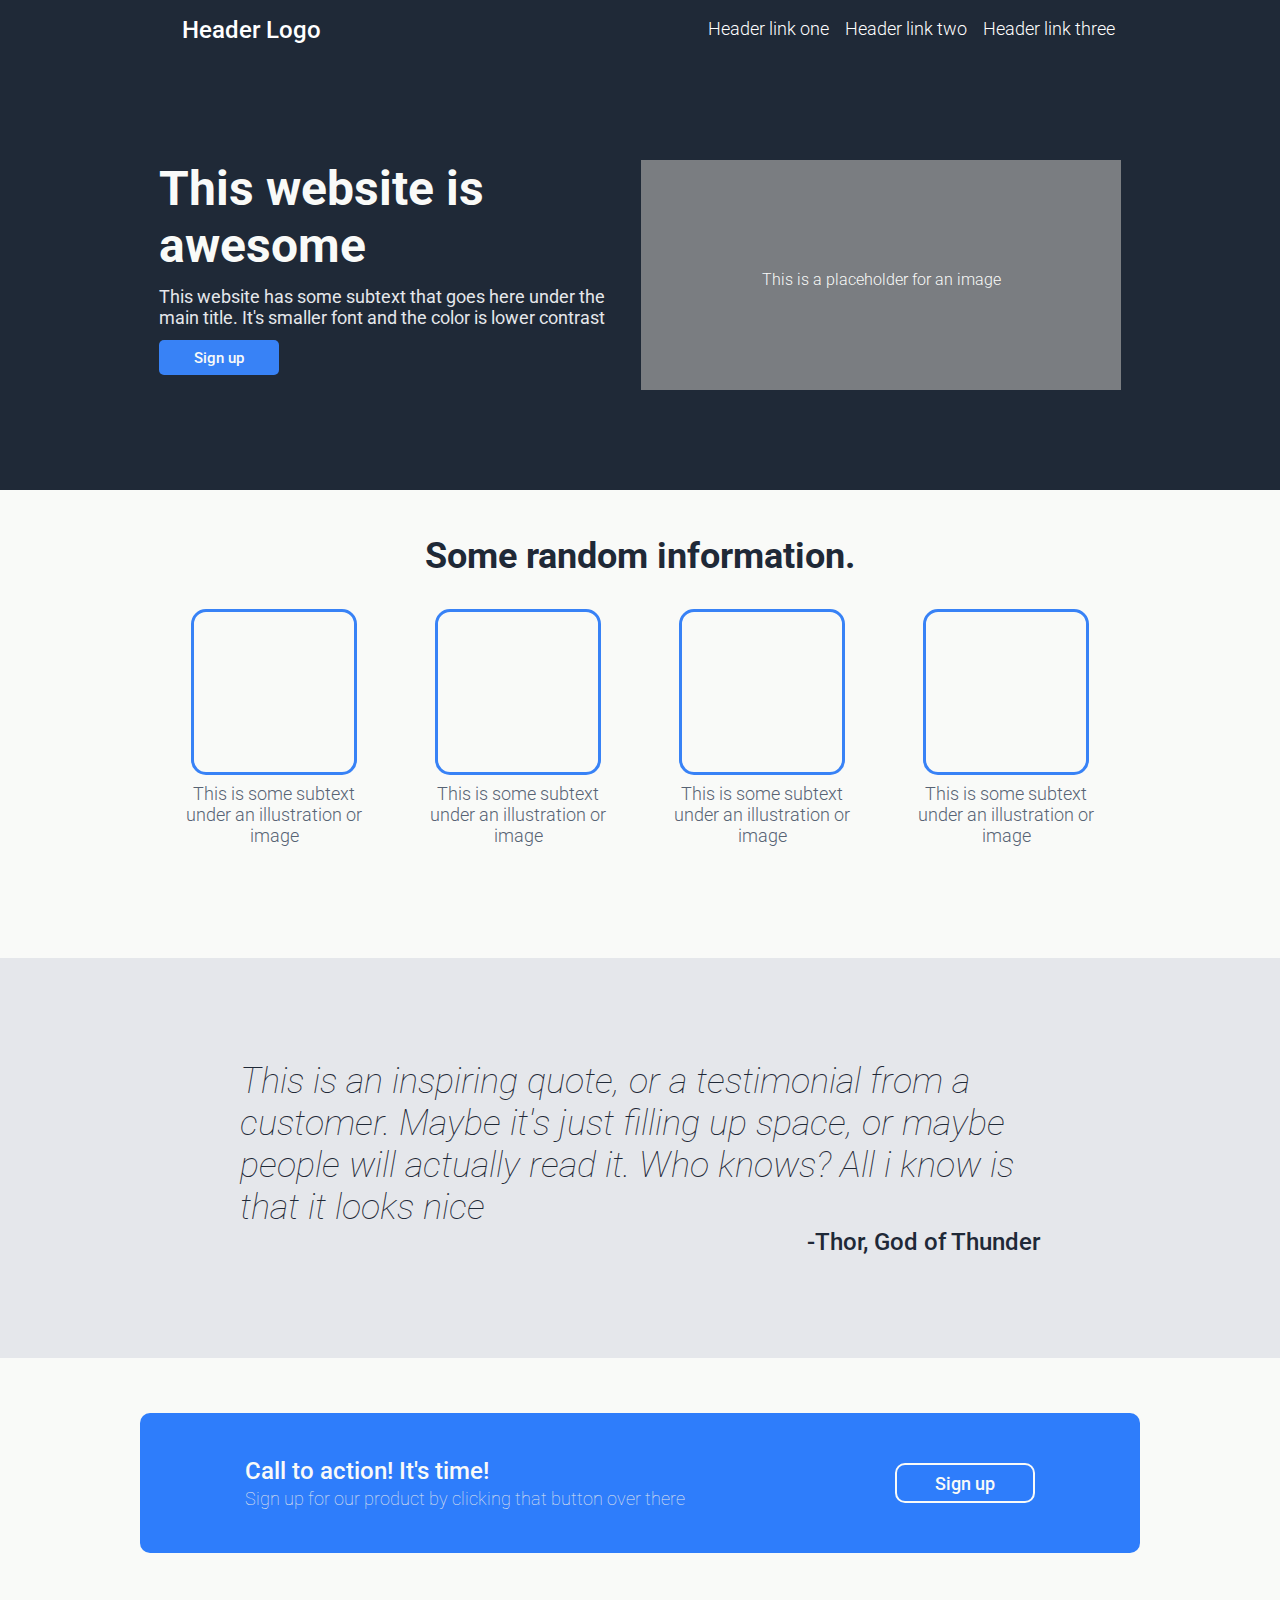
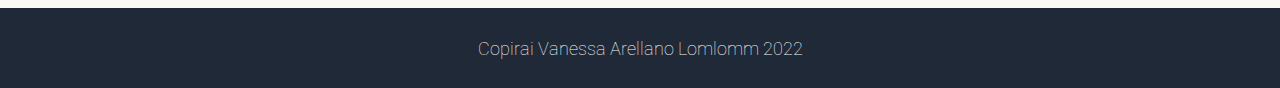
==== index.html @ bda445e8 "First finished version of the copy of landing page" ====
<!DOCTYPE html>
<html lang="en">
<head>
    <meta charset="UTF-8">
    <meta http-equiv="X-UA-Compatible" content="IE=edge">
    <meta name="viewport" content="width=device-width, initial-scale=1.0">
    <link rel="stylesheet" href="style.css">
    <title>Landing Page</title>
    <link rel="preconnect" href="https://fonts.googleapis.com"><link rel="preconnect" href="https://fonts.gstatic.com" crossorigin><link href="https://fonts.googleapis.com/css2?family=Roboto:ital,wght@0,100;0,300;0,400;0,500;0,700;0,900;1,100&display=swap" rel="stylesheet">

</head>
<body>
    <div class="header">
        <div class="logo">
            Header Logo
         </div>
         <ul class="navigation">
             <li>Header link one</li>
             <li>Header link two</li>
             <li>Header link three</li>
         </ul>
    </div>
    <div class="first">
        <div class="left">
            <div id="title">This website is awesome</div>
            <div class="text">This website has some subtext that goes here under the main title. It's smaller font and the color is lower contrast</div>
            <button id="signup">Sign up</button>
        </div>
        <div class="right">
            <div id="image-placeholder">This is a placeholder for an image</div>
        </div>
    </div>
    <div class="information">
        <div class="random-info"> Some random information.</div>
        <div class="images">
            <div class="object">
                <div class="image"></div>
                <div class="text">This is some subtext under an illustration or image</div>
            </div>
            <div class="object">
                <div class="image"></div>
                <div class="text">This is some subtext under an illustration or image</div>
            </div>
            <div class="object">
                <div class="image"></div>
                <div class="text">This is some subtext under an illustration or image</div>
            </div>
            <div class="object">
                <div class="image"></div>
                <div class="text">This is some subtext under an illustration or image</div>
            </div>
        </div>
    </div>
    <div class="quote-container">
        <div class="content">
            <div class="quote">This is an inspiring quote, or a testimonial from a customer. Maybe it's just filling up space, or maybe people will actually read it. Who knows? All i know is that it looks nice</div>
            <div class="author">-Thor, God of Thunder</div>
        </div>
    </div>
    <div class="action-container">
        <div class="call-container">
            <div class="left">
                <div class="subtitle">Call to action! It's time!</div>
                <div class="text">Sign up for our product by clicking that button over there</div>
            </div>
            <button id="signup">Sign up</button>
        </div>
    </div>
    <div class="footer">
        <div class="copirai">Copirai Vanessa Arellano Lomlomm 2022</div>
        
    </div>
</body>
</html>
---- style.css ----
*{
    font-family: 'Roboto', sans-serif;
    
}
body{
    display: flex;
    flex-direction: column;
    background-color: #1F2937;
    margin: 0;
}
#title{
    font-weight: bolder;
    font-size: 48px;
    color: #F9FAF8;
}
#signup{
    font-family: 'Roboto', sans-serif;
    background-color: #3882f6;
    font-weight: 500;
    border-radius: 5px;
    border-style: none;
    height: 35px;
    width: 120px;
    color: #F9FAF8;
    font-size: 15px;
}
#image-placeholder{
    display: block;
    background-color: rgba(163, 163, 163, 0.695);
    color: #F9FAF8;
    width: 480px;
    height: 230px;
    text-align: center;
    box-sizing: border-box;
    padding-top: 110px;
    font-weight: 300;
    font-size: 16px;
}
.first,
.information{
    margin: 100px;
    box-sizing: border-box;
}
.first{
    display: flex;
    justify-content: center;
    gap: 32px;
    
}
.left{
    max-width: 450px;
    display: flex;
    flex-direction: column;
    gap: 12px;
    
}
.text{
    font-size: 18px;
    color: #E5E7EB;
}
.header{
    display: flex;
    justify-content: space-around;
    background-color: #1F2937;
    color: white;
    font-size: 18px;
    font-weight: 300;

}
.logo{
    margin: 16px;
    font-size: 24px;
    font-weight: 500;
}
.information{
    background-color: #F9FAF8;
    margin: 0;
    text-align: center;
    padding-bottom: 80px;
}
.random-info{
    margin-top: 45px;
    font-size: 36px;
    color: #1F2937;
    font-weight: bolder;
}
.object .text{
    color: #576374;
    font-weight: 300;
    
    
}
.object{
    display: flex;
    flex-direction: column;
    align-items: center;
    gap: 8px;
    max-width: 180px;
    margin: 32px;
}

.image{
    height: 160px;
    width: 160px;
    border-color: #3882f6;
    border-radius: 15px;
    border-style: solid;
    border-width: 3px;
}
.images{
    display: flex;
    justify-content: center;
}
.quote-container{
    background-color: #E5E7EB;
    font-size: 36px;
    font-weight: 100;
    font-style: italic;
    color: #1F2937;
    display: flex;
    justify-content: center;
    align-items: center;
    height: 400px;

}
.content{
    display: flex;
    flex-direction: column;
    align-items: center;
    max-width: 800px;
}
.author{
    font-size: 24px;
    font-weight: 500;
    font-style: normal;
    align-self: flex-end;
}
.action-container{
    background-color: #F9FAF8;
    height: 250px;
    display: flex;
    justify-content: center;
    align-items: center;
}
.call-container{
    background-color: #2e7dfb;
    height: 140px;
    width: 1000px;
    display: flex;
    justify-content: space-around;
    align-items: center;
    border-radius: 10px;
    font-size: 18px;
    font-weight: 100;
}
.call-container .left{
    gap: 3px;
}
.subtitle{
    font-weight: 500;
    color: #F9FAF8;
    font-size: 24px;
}
.call-container #signup{
    border-color: #F9FAF8;
    border-style: solid;
    border-radius: 10px;
    font-size: 18px;
    background-color: transparent;
    color:#F9FAF8;
    height: 40px;
    width: 140px;
}
.footer{
    display: flex;
    justify-content: center;
    align-items: center;
    color:#F9FAF8;
    font-size: 18px;
    font-weight: 100;
    height: 80px;
}
ul{
    display: flex;
    list-style: none;
    gap: 16px;
    margin-top: 18px;
}
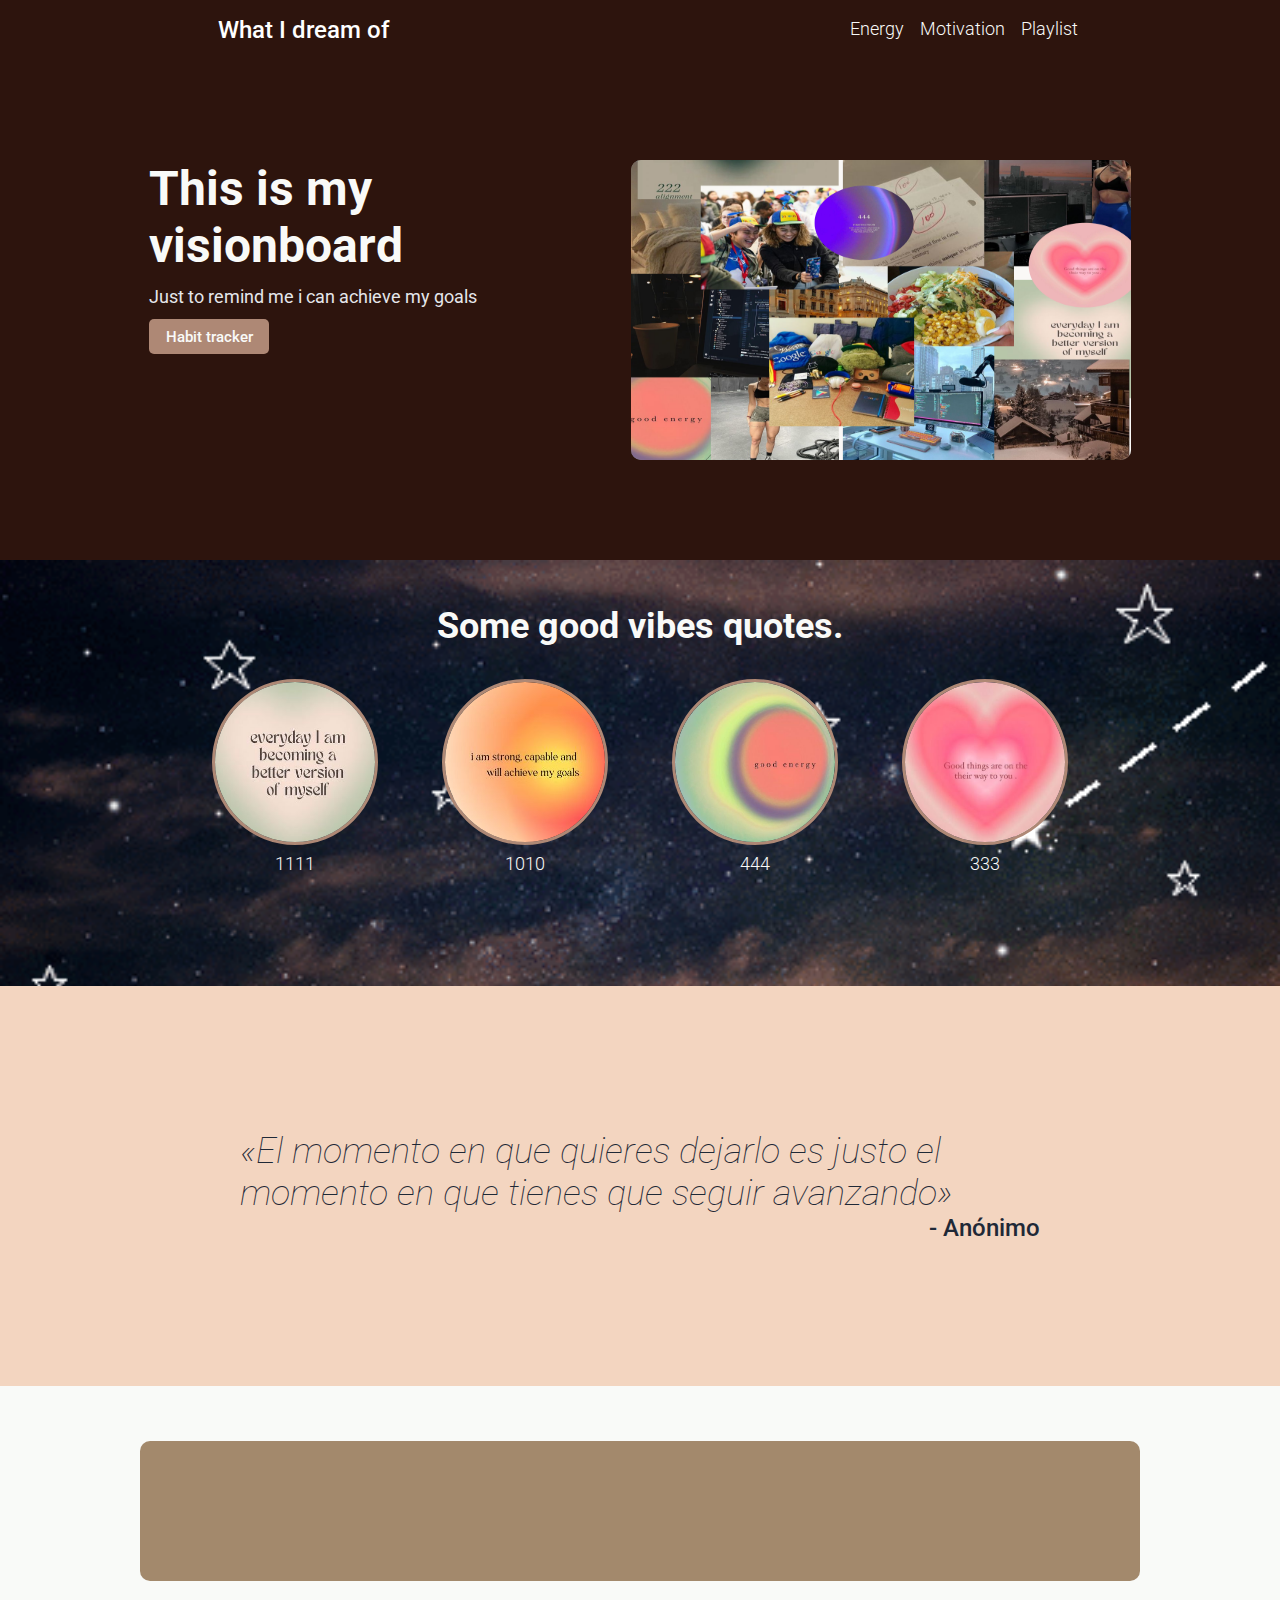
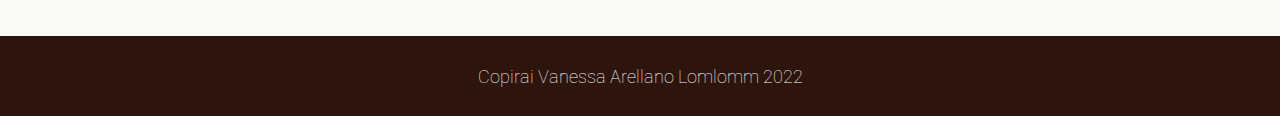
==== commit 866cff19: "Self version of landing page" ====
--- a/index.html
+++ b/index.html
@@ -5,65 +5,72 @@
     <meta http-equiv="X-UA-Compatible" content="IE=edge">
     <meta name="viewport" content="width=device-width, initial-scale=1.0">
     <link rel="stylesheet" href="style.css">
-    <title>Landing Page</title>
+    <title>Goal Vision</title>
     <link rel="preconnect" href="https://fonts.googleapis.com"><link rel="preconnect" href="https://fonts.gstatic.com" crossorigin><link href="https://fonts.googleapis.com/css2?family=Roboto:ital,wght@0,100;0,300;0,400;0,500;0,700;0,900;1,100&display=swap" rel="stylesheet">
 
 </head>
 <body>
     <div class="header">
         <div class="logo">
-            Header Logo
+            What I dream of
          </div>
          <ul class="navigation">
-             <li>Header link one</li>
-             <li>Header link two</li>
-             <li>Header link three</li>
+             <li><a href="#Energy">Energy</a></li>
+             <li><a href="#Motivation">Motivation</a></li>
+             <li><a href="#Playlist">Playlist</a></li>
          </ul>
     </div>
-    <div class="first">
+    <div id="First" class="first">
         <div class="left">
-            <div id="title">This website is awesome</div>
-            <div class="text">This website has some subtext that goes here under the main title. It's smaller font and the color is lower contrast</div>
-            <button id="signup">Sign up</button>
+            <div id="title">This is my visionboard</div>
+            <div class="text">Just to remind me i can achieve my goals</div>
+            <button id="signup"><a class="habit-tracker" href="https://docs.google.com/spreadsheets/d/19yXVxmpavIN-j1KCwUsGnAQcm90uWwn5hEWgcUTxPlA/edit?usp=sharing">Habit tracker</a></button>
         </div>
         <div class="right">
-            <div id="image-placeholder">This is a placeholder for an image</div>
-        </div>
-    </div>
-    <div class="information">
-        <div class="random-info"> Some random information.</div>
-        <div class="images">
-            <div class="object">
-                <div class="image"></div>
-                <div class="text">This is some subtext under an illustration or image</div>
-            </div>
-            <div class="object">
-                <div class="image"></div>
-                <div class="text">This is some subtext under an illustration or image</div>
-            </div>
-            <div class="object">
-                <div class="image"></div>
-                <div class="text">This is some subtext under an illustration or image</div>
-            </div>
-            <div class="object">
-                <div class="image"></div>
-                <div class="text">This is some subtext under an illustration or image</div>
+            <div id="image-placeholder">
+                <img class="visionboard" src="img/visionboard.png">
             </div>
         </div>
     </div>
-    <div class="quote-container">
-        <div class="content">
-            <div class="quote">This is an inspiring quote, or a testimonial from a customer. Maybe it's just filling up space, or maybe people will actually read it. Who knows? All i know is that it looks nice</div>
-            <div class="author">-Thor, God of Thunder</div>
+    <div id="Energy" class="information">
+        <div class="random-info"> Some good vibes quotes.</div>
+        <div class="images">
+            <div class="object">
+                <div class="image">
+                    <img class="energy" src="img/energy4.jpeg">
+                </div>
+                <div class="text">1111</div>
+            </div>
+            <div class="object">
+                <div class="image">
+                    <img class="energy" src="img/energy1.jpeg">
+                </div>
+                <div class="text">1010</div>
+            </div>
+            <div class="object">
+                <div class="image">
+                    <img class="energy" src="img/energy.jpeg">
+                </div>
+                <div class="text">444</div>
+            </div>
+            <div class="object">
+                <div class="image">
+                    <img class="energy" src="img/energy3.jpeg">
+                </div>
+                <div class="text">333</div>
+            </div>
         </div>
     </div>
-    <div class="action-container">
+    <div id="Motivation" class="quote-container">
+        <div class="content">
+            <div class="quote">«El momento en que quieres dejarlo es justo el momento en que tienes que seguir avanzando»</div>
+            <div class="author">- Anónimo</div>
+        </div>
+    </div>
+    <div id="Playlist" class="action-container">
         <div class="call-container">
-            <div class="left">
-                <div class="subtitle">Call to action! It's time!</div>
-                <div class="text">Sign up for our product by clicking that button over there</div>
-            </div>
-            <button id="signup">Sign up</button>
+            <iframe style="border-radius:12px" src="https://open.spotify.com/embed/playlist/3wa48ep9cUcZmNICAhd2Kq?utm_source=generator" width="100%" height="152" frameBorder="0" allowfullscreen="" allow="autoplay; clipboard-write; encrypted-media; fullscreen; picture-in-picture" loading="lazy"></iframe>
+            
         </div>
     </div>
     <div class="footer">
--- a/style.css
+++ b/style.css
@@ -5,8 +5,18 @@
 body{
     display: flex;
     flex-direction: column;
-    background-color: #1F2937;
+    background-color: #2d140d;
     margin: 0;
+}
+ul{
+    display: flex;
+    list-style: none;
+    gap: 16px;
+    margin-top: 18px;
+}
+a{
+    text-decoration: none;
+    color: #F9FAF8;
 }
 #title{
     font-weight: bolder;
@@ -15,7 +25,7 @@
 }
 #signup{
     font-family: 'Roboto', sans-serif;
-    background-color: #3882f6;
+    background-color: #ae8875;
     font-weight: 500;
     border-radius: 5px;
     border-style: none;
@@ -25,16 +35,26 @@
     font-size: 15px;
 }
 #image-placeholder{
-    display: block;
+    display: flex;
+    justify-content: center;
+    align-items: center;
     background-color: rgba(163, 163, 163, 0.695);
     color: #F9FAF8;
-    width: 480px;
-    height: 230px;
-    text-align: center;
+    width: fit-content;
+    height: fit-content;
     box-sizing: border-box;
-    padding-top: 110px;
-    font-weight: 300;
-    font-size: 16px;
+    padding: 0;
+    border-radius: 10px;
+}
+.visionboard{
+    width: 500px;
+    height: 300px;
+    border-radius: 10px;
+}
+.energy{
+    height: 160px;
+    width: 160px;
+    border-radius: 50%;
 }
 .first,
 .information{
@@ -46,6 +66,7 @@
     justify-content: center;
     gap: 32px;
     
+    
 }
 .left{
     max-width: 450px;
@@ -61,7 +82,7 @@
 .header{
     display: flex;
     justify-content: space-around;
-    background-color: #1F2937;
+    background-color: transparent;
     color: white;
     font-size: 18px;
     font-weight: 300;
@@ -71,21 +92,28 @@
     margin: 16px;
     font-size: 24px;
     font-weight: 500;
+}
+.habit-tracker{
+    text-decoration: none;
+    color: #F9FAF8;
 }
 .information{
     background-color: #F9FAF8;
     margin: 0;
     text-align: center;
     padding-bottom: 80px;
+    background-image: url("img/background.gif");
+    background-size: cover;
+    
 }
 .random-info{
     margin-top: 45px;
     font-size: 36px;
-    color: #1F2937;
+    color: #F9FAF8;
     font-weight: bolder;
 }
 .object .text{
-    color: #576374;
+    color: #F9FAF8;
     font-weight: 300;
     
     
@@ -102,8 +130,8 @@
 .image{
     height: 160px;
     width: 160px;
-    border-color: #3882f6;
-    border-radius: 15px;
+    border-color: #ae8875;
+    border-radius: 50%;
     border-style: solid;
     border-width: 3px;
 }
@@ -112,7 +140,7 @@
     justify-content: center;
 }
 .quote-container{
-    background-color: #E5E7EB;
+    background-color: #f3d5c0;
     font-size: 36px;
     font-weight: 100;
     font-style: italic;
@@ -143,7 +171,7 @@
     align-items: center;
 }
 .call-container{
-    background-color: #2e7dfb;
+    background-color: #a3896c;
     height: 140px;
     width: 1000px;
     display: flex;
@@ -180,10 +208,4 @@
     font-weight: 100;
     height: 80px;
 }
-ul{
-    display: flex;
-    list-style: none;
-    gap: 16px;
-    margin-top: 18px;
-}
-
+
